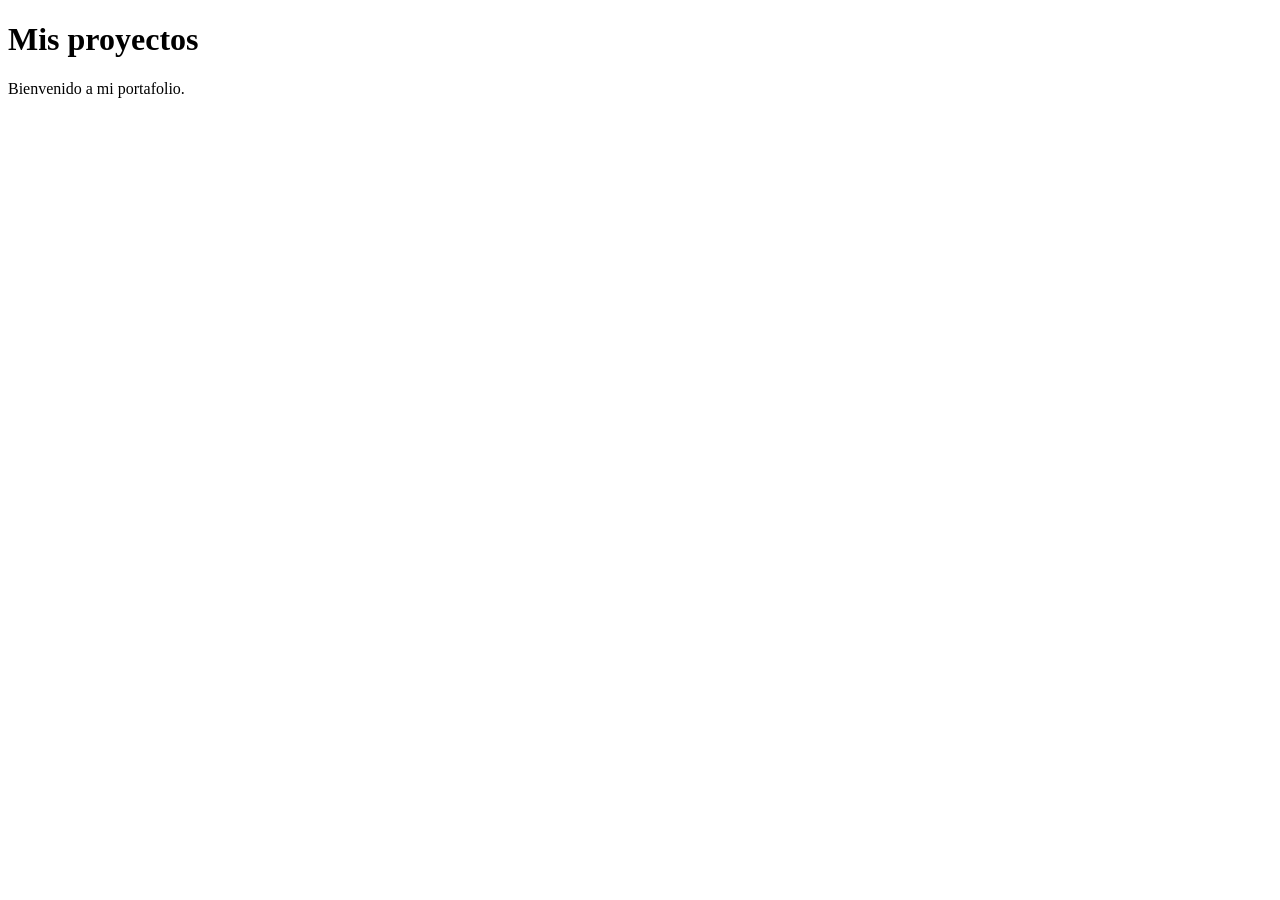
==== index.html @ e587ae59 "Create index.html" ====
<!DOCTYPE html>
<html lang="es">
<head>
    <meta charset="UTF-8">
    <meta name="viewport" content="width=device-width, initial-scale=1.0">
    <title>Ana Medina</title>
</head>
<body>

    <h1>Mis proyectos</h1>
    <p>Bienvenido a mi portafolio.</p>

</body>
</html>
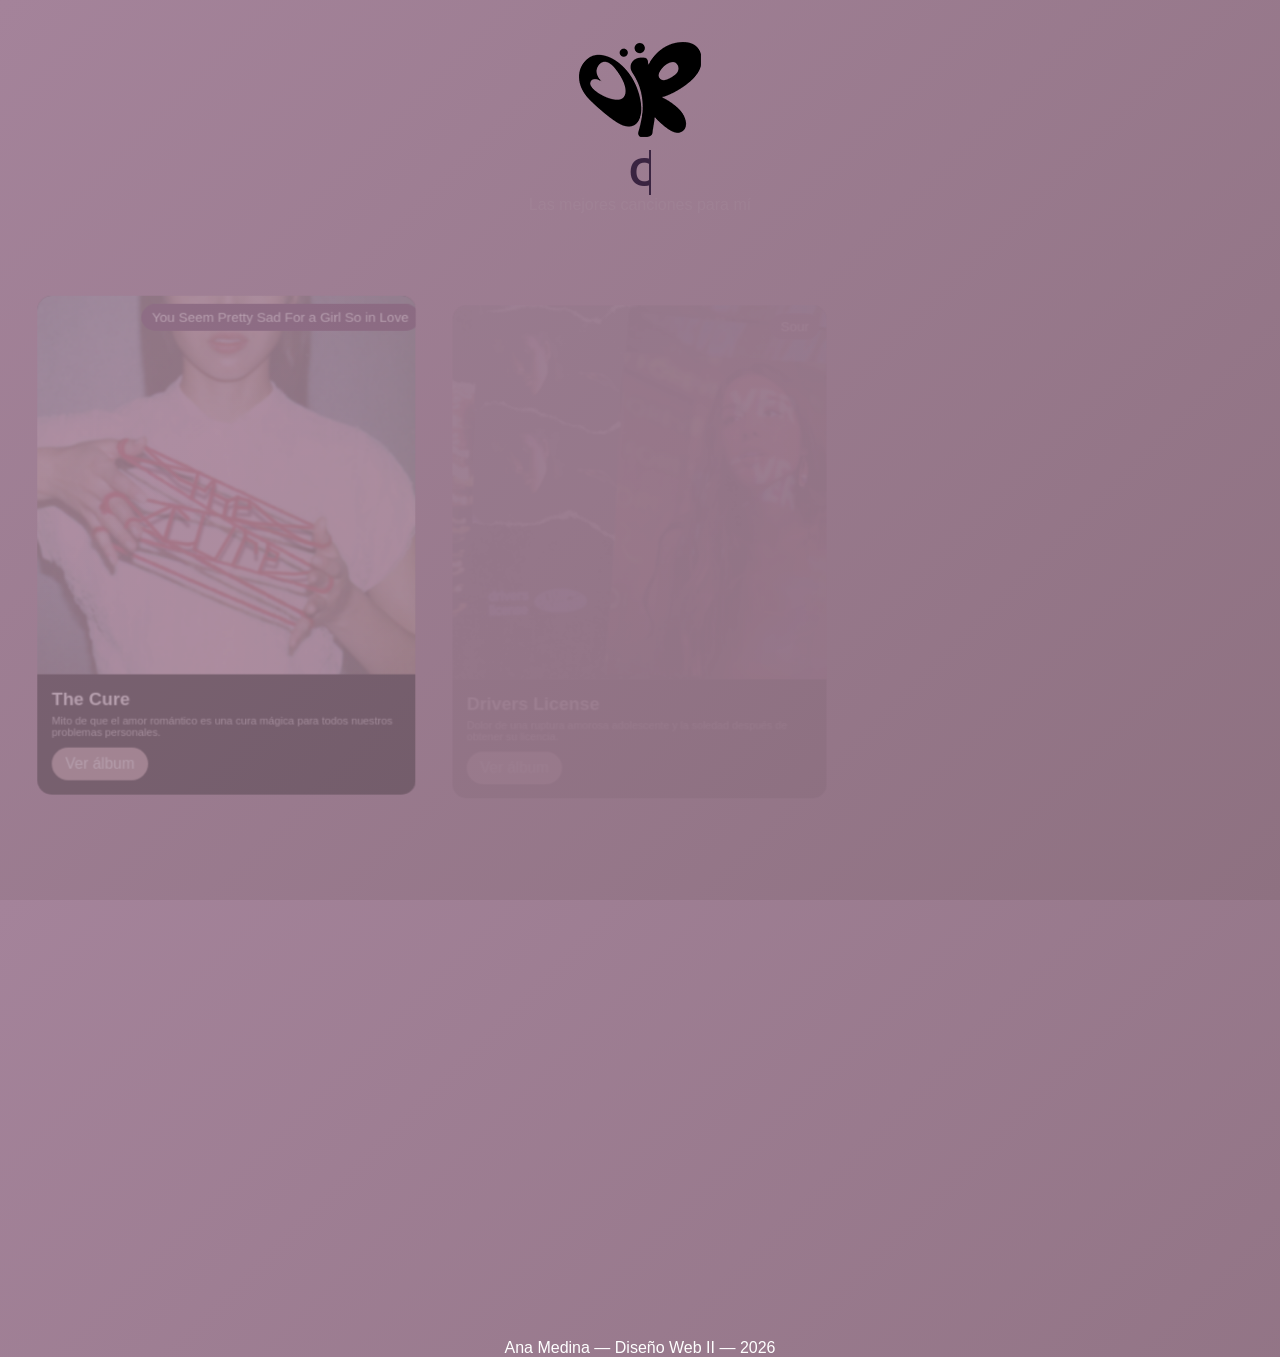
==== commit 543e5ad3: "Update index.html" ====
--- a/index.html
+++ b/index.html
@@ -1,14 +1,11 @@
 <!DOCTYPE html>
-<html lang="es">
+<html>
 <head>
     <meta charset="UTF-8">
-    <meta name="viewport" content="width=device-width, initial-scale=1.0">
-    <title>Ana Medina</title>
+    <meta http-equiv="refresh" content="0; url=Medina_Ana_Galeria/">
+    <title>Galería</title>
 </head>
 <body>
-
-    <h1>Mis proyectos</h1>
-    <p>Bienvenido a mi portafolio.</p>
-
+    <p>Redirigiendo a la galería...</p>
 </body>
 </html>
